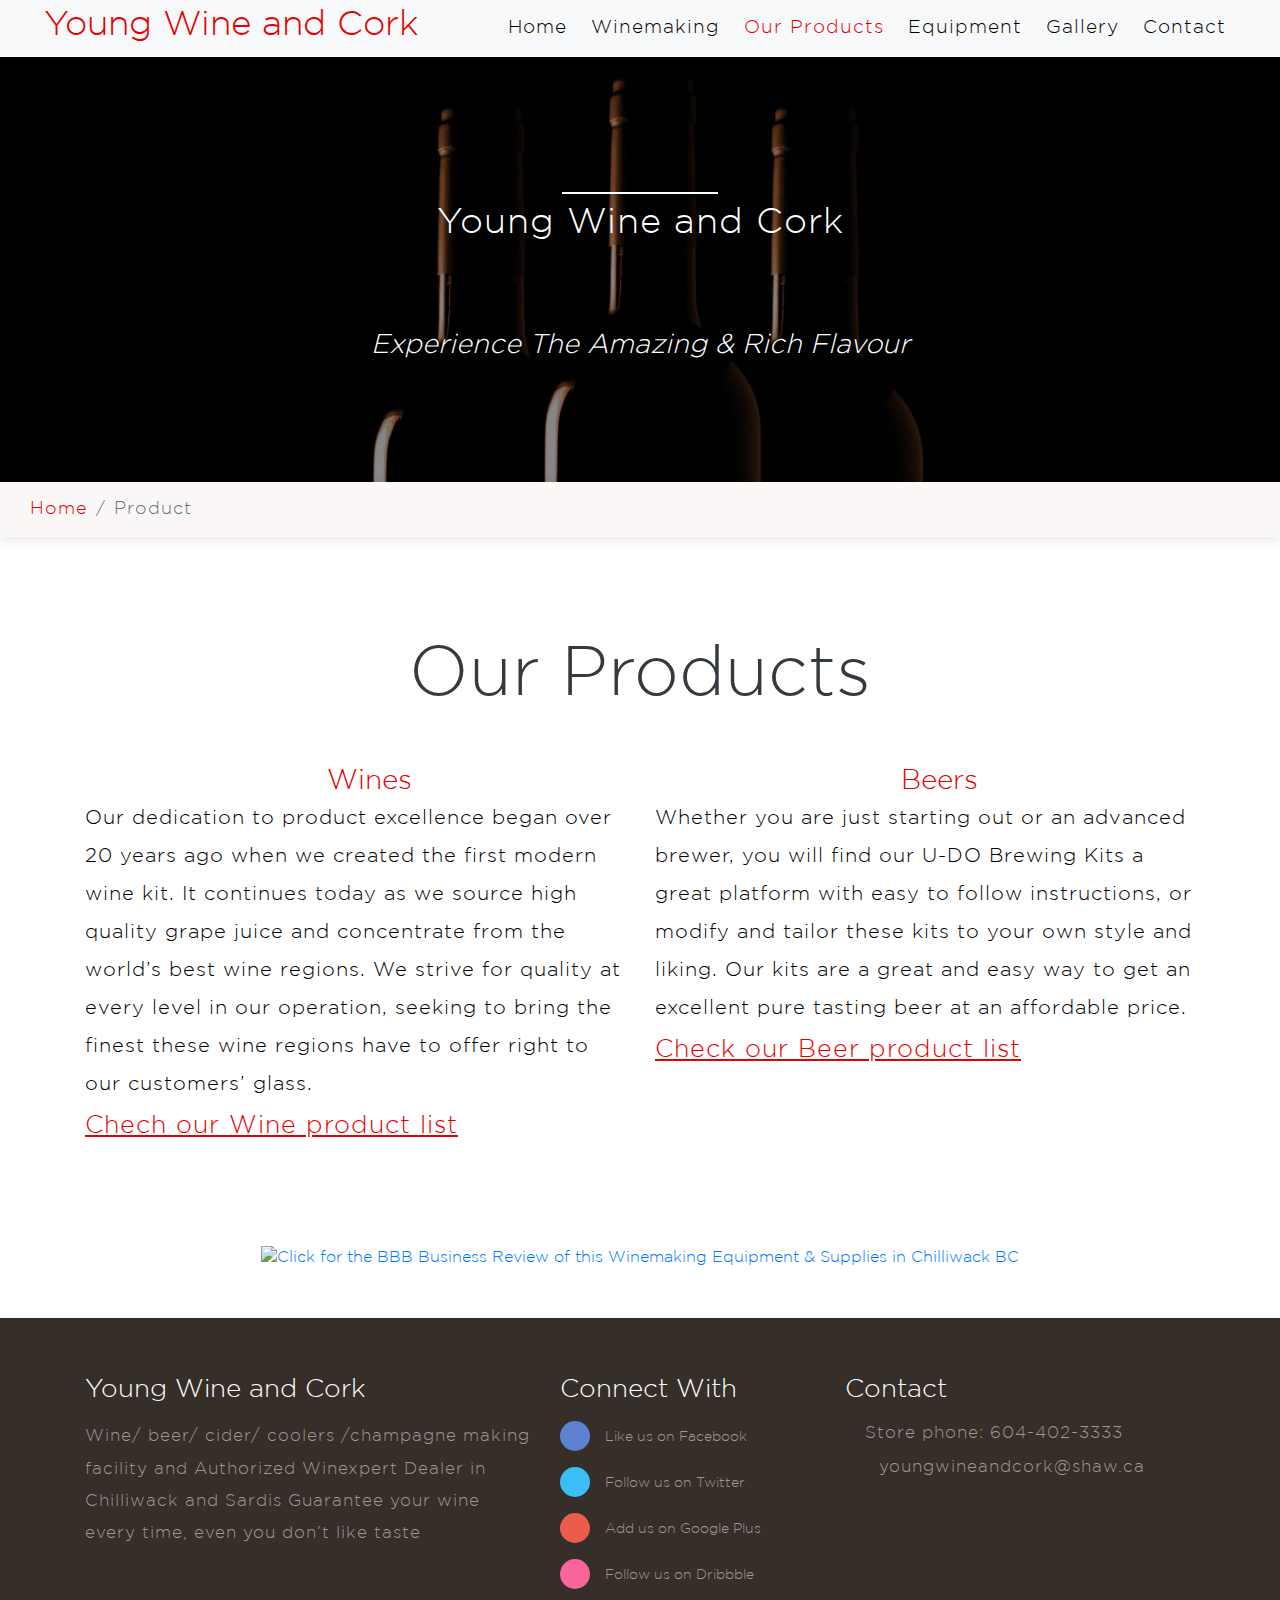
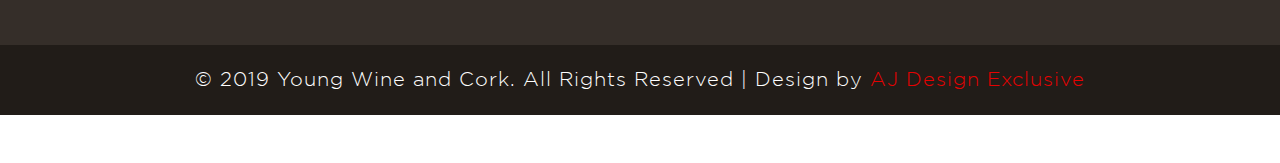
==== product.html @ 63ef94ee "first commit" ====
<!DOCTYPE html>
<html lang="zxx">

<head>
	<title>Young Wine and Cork | Accessories</title>
	<!-- Meta tag Keywords -->
	<meta name="viewport" content="width=device-width, initial-scale=1">
	<meta charset="UTF-8" />
	<meta name="keywords" content=" Young Wine and Cork." />
	<script>
		addEventListener("load", function () {
			setTimeout(hideURLbar, 0);
		}, false);

		function hideURLbar() {
			window.scrollTo(0, 1);
		}
	</script>
	<!--// Meta tag Keywords -->

	<!-- Custom-Files -->
	<link rel="stylesheet" href="css/bootstrap.css">
	<!-- Bootstrap-Core-CSS -->
	<link rel="stylesheet" href="css/style.css" type="text/css" media="all" />
	<!-- Style-CSS -->
	<link rel="stylesheet" href="css/fontawesome-all.css">
	<!-- Font-Awesome-Icons-CSS -->
	<!-- //Custom-Files -->
	<link rel="stylesheet" href="https://cdnjs.cloudflare.com/ajax/libs/font-awesome/5.9.0/css/all.css"
		integrity="sha256-PF6MatZtiJ8/c9O9HQ8uSUXr++R9KBYu4gbNG5511WE=" crossorigin="anonymous" />

</head>

<body>
	<!-- header -->
	<div class="header">
		<!-- navigation -->
		<nav class="navbar navbar-expand-lg navbar-light bg-light">
			<!-- logo -->
			<h1>
				<a class="navbar-brand" href="index.html">Young Wine and Cork
					<span></span>
				</a>
			</h1>
			<!-- //logo -->
			<button class="navbar-toggler" type="button" data-toggle="collapse" data-target="#navbarSupportedContent"
				aria-controls="navbarSupportedContent" aria-expanded="false" aria-label="Toggle navigation">
				<span class="navbar-toggler-icon"></span>
			</button>
			<div class="collapse navbar-collapse" id="navbarSupportedContent">
				<ul class="navbar-nav ml-auto">
                    <li class="nav-item ">
						<a class="nav-link" href="index.html">Home
							<span class="sr-only">(current)</span>
						</a>
					</li>
					<li class="nav-item mx-lg-4 ">
						<a class="nav-link" href="process.html">Winemaking</a>
					</li>
					<li class="nav-item active ">
						<a class="nav-link" href="product.html">Our Products</a>
					</li>
					<li class="nav-item mx-lg-4">
						<a class="nav-link" href="Equipment & Accessories.html">Equipment</a>
					</li>
					<li class="nav-item ">
						<a class="nav-link" href="gallery.html">Gallery</a>
					</li>
					<li class="nav-item mx-lg-4">
						<a class="nav-link" href="contact.html">Contact</a>
					</li>
				</ul>
			</div>
		</nav>
		<!-- //navigation -->
	</div>
	<!-- //header -->
	<!-- inner banner -->
	<div class="banner-2">
		<div class="about-bottom text-center py-5">
			<div class="container py-xl-5 py-lg-3">
				<p class="text-white">Young Wine and Cork</p>
				<h4 class="text-white mx-auto font-italic my-4">Experience The Amazing & Rich Flavour</h4>
			</div>
		</div>
	</div>
	<!-- breadcrumb -->
	<nav aria-label="breadcrumb">
		<ol class="breadcrumb">
			<li class="breadcrumb-item">
				<a href="index.html">Home</a>
			</li>
			<li class="breadcrumb-item active" aria-current="page">Product</li>
		</ol>
	</nav>
	<!-- breadcrumb -->
	<!-- //inner banner -->

	<!-- services -->
	<div class="servies py-5" id="services">
		<div class="container py-xl-5 py-lg-3">
			<h5 class="tittle text-dark text-center mb-sm-5 mb-4">Our Products</h5>
			<div class="row">
				<div class="col-md-6 banner_bottom_grid_left mb-5 ">
					<h3 class="text-center"><i class="fas fa-glass-martini "></i> Wines</h3>
                    <p>Our dedication to product excellence began over 20 years ago when we created the first modern wine kit. It continues today as we source high quality grape juice and concentrate from the world’s best wine regions. We strive for quality at every level in our operation, seeking to bring the finest these wine regions have to offer right to our customers’ glass.</p>
                    <p><a href="http://winexpert.com/product/?type=wine" target="_blank" class="wine-beer">Chech our Wine product list</a></p>
				</div>
				<div class="col-md-6 banner_bottom_grid_left mb-5 ">
					<h3 class="text-center"><i class="fas fa-glass-martini"></i> Beers</h3>
                    <p>Whether you are just starting out or an advanced brewer, you will find our U-DO Brewing Kits a great platform with easy to follow instructions, or modify and tailor these kits to your own style and liking. Our kits are a great and easy way to get an excellent pure tasting beer at an affordable price.</p>
                    <p><a href=" http://u-dobrewery.com/products" target="_blank" class="wine-beer">Check our Beer product list</a> </p>
				</div>

				
			</div>
		</div>
		<!-- //services -->


<!-- logo -->
<div class="col-md-12 text-center mb-5">
		<a target="_blank" title="Click for the Business Review of Young Wine & Cork, a Winemaking Equipment & Supplies in Chilliwack BC" href="https://www.bbb.org/ca/bc/chilliwack/profile/winemaking-supplies/young-wine-and-cork-0037-1298148#sealclick"><img alt="Click for the BBB Business Review of this Winemaking Equipment & Supplies in Chilliwack BC" style="border: 0;" src="https://seal-mbc.bbb.org/seals/blue-seal-250-52-youngwinecork-1298148.png" /></a>
</div>
	
	<!-- footer -->
	<footer>
		<div class="footer-grids py-5">
			<div class="container py-lg-2">
				<div class="row">
					<div class="col-lg-5 col-sm-6 footer one">
						<h2 class="index.html mb-3">Young Wine and Cork</h2>
					<p>Wine/ beer/ cider/ coolers /champagne making facility and Authorized Winexpert Dealer in Chilliwack and Sardis
						Guarantee your wine every time, even you don’t like taste </p>
						<div class="clearfix"></div>
					</div>
				
					<div class="col-lg-3 col-sm-6 footer two mt-lg-0 mt-sm-5">
						<h3 class="mb-3">Connect With</h3>
						<ul class="list-unstyled">
							<li class="mb-3">
								<a class="fb" href="#">
									<i class="fab fa-facebook-f"></i>Like us on Facebook</a>
							</li>
							<li class="mb-3">
								<a class="fb1" href="#">
									<i class="fab fa-twitter"></i>Follow us on Twitter</a>
							</li>
							<li class="mb-3">
								<a class="fb2" href="#">
									<i class="fab fa-google-plus-g"></i>Add us on Google Plus</a>
							</li>
							<li>
								<a class="fb3" href="#">
									<i class="fab fa-dribbble"></i>Follow us on Dribbble</a>
							</li>
						</ul>
					</div>
					<div class="col-lg-4 col-sm-6 footer three mt-lg-0 mt-4">
						<h3 class="mb-3">Contact</h3>
						<ul class="list-unstyled">
							
							<li class="my-2">
								<i class="fas fa-phone-alt"></i>
								<a href="tel:6044023333">Store phone: 604-402-3333</a>
								<div class="clearfix"></div>
							</li>
							<li class="my-2">
								<i class="fas fa-envelope"></i>
								<a href="mailto:youngwineandcork@shaw.ca">youngwineandcork@shaw.ca</a>
								<div class="clearfix"></div>
							</li>
						</ul>
					</div>
				</div>
			</div>
		</div>
		<div class="copy-right-grids py-3">
			<p class="footer-gd text-center text-white">© 2019 Young Wine and Cork. All Rights Reserved | Design by
				<a href="http://ajdesignexclusive.com/" target="_blank">AJ Design Exclusive</a>
			</p>
		</div>
	</footer>
	<!-- //footer -->


		<!-- Js files -->
		<!-- JavaScript -->
		<script src="js/jquery-2.2.3.min.js"></script>
		<!-- Default-JavaScript-File -->
		<script src="js/bootstrap.js"></script>
		<!-- Necessary-JavaScript-File-For-Bootstrap -->

		<!-- smooth scrolling -->
		<script src="js/SmoothScroll.min.js"></script>
		<!-- //smooth scrolling -->

		<!-- move-top -->
		<script src="js/move-top.js"></script>
		<!-- easing -->
		<script src="js/easing.js"></script>
		<!--  necessary snippets for few javascript files -->
		<script src="js/coffee.js"></script>

		<!-- //Js files -->

</body>

</html>
---- css/style.css ----
@font-face {
    font-family: 'Gotham';
    src: url('../webfonts/Gotham-Light.woff2') format('woff2'),
        url('../webfonts/Gotham-Light.woff') format('woff');
    font-weight: 300;
    font-style: normal;
}

@font-face {
    font-family: 'Gotham';
    src: url('../webfonts/Gotham-Bold.woff2') format('woff2'),
        url('../webfonts/Gotham-Bold.woff2') format('woff');
    font-weight: bold;
    font-style: normal;
}

@font-face {
    font-family: 'Gotham';
    src: url('../webfonts/Gotham-Thin.woff2') format('woff2'),
        url('../webfonts/Gotham-Thin.woff') format('woff');
    font-weight: 100;
    font-style: normal;
}



/*-- Reset Code --*/

body {
    padding: 0;
    margin: 0;
    background: #FFF;
    font-family: 'Gotham';
    font-weight: 300;
    font-style: normal;
}

body a {
    transition: 0.5s all;
    -webkit-transition: 0.5s all;
    -moz-transition: 0.5s all;
    -o-transition: 0.5s all;
    -ms-transition: 0.5s all;
    text-decoration: none;
}

body a:hover {
    text-decoration: none;
    transition: 0.5s all;
    -webkit-transition: 0.5s all;
    -moz-transition: 0.5s all;
    -o-transition: 0.5s all;
    -ms-transition: 0.5s all;
}

body a:focus,
a:hover {
    text-decoration: none;
}

input[type="button"],
input[type="submit"] {
    transition: 0.5s all;
    -webkit-transition: 0.5s all;
    -moz-transition: 0.5s all;
    -o-transition: 0.5s all;
    -ms-transition: 0.5s all;
}

input[type="button"]:hover,
input[type="submit"]:hover {
    transition: 0.5s all;
    -webkit-transition: 0.5s all;
    -moz-transition: 0.5s all;
    -o-transition: 0.5s all;
    -ms-transition: 0.5s all;
}

h1,
h2,
h3,
h4,
h5,
h6 {
    margin: 0;
    padding: 0;
    
}

p {
    margin: 0;
    padding: 0;
   
    font-size: 20px;
    letter-spacing: 1px;
    line-height: 1.9;
    color: #000;
}

ul,
ol {
    margin: 0;
    padding: 0;
}

label {
    margin: 0;
}

a:focus,
a:hover {
    text-decoration: none;
    outline: none
}

/*-- //Reset Code --*/
.wine-beer{
    font-size: 25px;
    color: #e60101;
    text-decoration: underline;
}
/*-- bottom-to-top --*/

#toTop {
    display: none;
    text-decoration: none;
    position: fixed;
    bottom: 24px;
    right: 3%;
    overflow: hidden;
    z-index: 999;
    width: 25px;
    height: 27px;
    border: none;
    text-indent: 100%;
    background: url(../images/move-top.png) no-repeat 0px 0px;
}

#toTopHover {
    width: 32px;
    height: 32px;
    display: block;
    overflow: hidden;
    float: right;
    opacity: 0;
    -moz-opacity: 0;
    filter: alpha(opacity=0);
}

/*-- //bottom-to-top --*/

/* header */

.header {
    position: relative;
}

/* navigation */

nav.navbar.navbar-expand-lg.navbar-light.bg-light {
    padding: 0 30px;
    /* background: url(../images/header.png) no-repeat center !important; */
    
}

.navbar-light .navbar-nav .nav-link {
    color: #000;
    letter-spacing: 1px;
    font-size: 19px;
    padding: 0;
}

.navbar-light .navbar-nav .nav-link:hover,
.navbar-light .navbar-nav .nav-link:focus {
    color: #e60101;
    opacity: .7;
}

.banner_bottom_left h4 {
    font-size: 20px;
    color: #212121;
    margin: 1em .5em 0;
    letter-spacing: 1px;
}

.navbar-light .navbar-nav .show>.nav-link,
.navbar-light .navbar-nav .active>.nav-link,
.navbar-light .navbar-nav .nav-link.show,
.navbar-light .navbar-nav .nav-link.active {
    color: #e60101;
}

/* navigation */

/* logo */

a.navbar-brand {
    
    font-size: 35px !important;
    padding: 0 14px 23px;
    color: #e60101 !important;
}

a.navbar-brand span {
   
    display: block;
    letter-spacing: 9px;
    text-align: right;
    font-size: 15px;
    margin-top: -12px;
}

/* //logo */

/* //header */

/* about */

h5.tittle {
    font-family: 'Gotham';
    font-weight: 300;
    font-style: normal;
    font-size: 70px;
}

h3.subheading-wthree {
    color: #e60101;
    font-size: 25px;
    letter-spacing: 3px;
}

button.subheading-wthree {
    color: #e60101 !important;
    font-size: 25px;
    letter-spacing: 3px;
}

.about-right ul li {
    font-size: 20px;
    letter-spacing: 1px;
    color: #000;
}

.about-right ul li i {
    color: #000;
}

/* //about */

/* video popup */

.about-bottom {
    /* background: url(../images/bg.jpg) no-repeat center; */
    background: url(../images/new-bg.jpg) no-repeat center;
    background-size: cover;
    -webkit-background-size: cover;
    -moz-background-size: cover;
    -o-background-size: cover;
    -ms-background-size: cover;
}

.about-bottom h4 {
    font-size: 52px;
    max-width: 600px;
}

.about-bottom p {
    font-family: 'Gotham';
    font-weight: 300;
    font-style: normal;
    font-size: 36px;
    position: relative;
}

.about-bottom p:before {
    content: " ";
    position: absolute;
    background: #fff;
    height: 2px;
    width: 14%;
    left: 43%;
    top: 4%;
}

a.play-icon {
    color: #fff;
    font-size: 28px;
    background: rgba(230, 1, 1, 0.59);
    width: 80px;
    height: 80px;
    display: inline-block;
    line-height: 2.6;
    border-radius: 50%;
    box-shadow: 0px 0px 0px 30px rgba(255, 255, 255, 0.35);
}

a.play-icon:hover {
    box-shadow: none;
}

/* //video popup */

/* middle section */

.section-middle {
    position: relative;
}

.left-gids-agile {
    background: #ffe5e5;
    padding: 8em 24em 6em 10em;
    min-height: 750px
}

h4.bottom-title {
    line-height: 1.6;
    font-size: 28px;
    border-bottom: 2px solid #deb8b8;
}

.left-gids-agile i {
    font-size: 60px;
}

img.img-fluid.img-posi {
    position: absolute;
    right: 33%;
    top: 14%;
}

.right {
    /* background: url(../images/bg2.jpg) no-repeat bottom; */
    background-size: contain;
    -webkit-background-size: contain;
    -moz-background-size: contain;
    -o-background-size: contain;
    -ms-background-size: contain;
}

.agile-width {
    max-width: 550px;
    float: right;
    padding: 5em 6em;
}

/* //middle section */

/* services */

.banner_bottom_grid_left  {
    font-size: 34px;
    color: #e60101;
}

/* //services */

/* middle section 2 */

.mobile-section {
    background: url(../images/bg3.jpg) no-repeat center;
    background-size: cover;
    -webkit-background-size: cover;
    -moz-background-size: cover;
    -o-background-size: cover;
    -ms-background-size: cover;
}

.section-features {
    max-width: 600px;
    background: rgba(255, 255, 255, 0.11);
    box-shadow: 0px 2px 9px 2px rgba(0, 0, 0, 0.22);
}

h5.tittle-2 {
    font-size: 34px;
}

ul.listswe li {
    color: #fdfdfd;
    letter-spacing: 1px;
    font-size: 18px;
}

ul.listswe li i {
    color: #ffe5e5;
}

/* //middle section 2 */

/* footer */

.footer-grids {
    background: #352e29;
}

.footer h3,
.footer h2 {
    font-size: 26px;
    color: #fff;
}

.footer.one p {
    color: #a29595;
    font-size: 17px;
}

/* social icons */

.footer.two ul li i {
    font-size: 13px;
    margin-right: 15px;
    width: 30px;
    text-align: center;
    color: #fff;
    background: #6E65F1;
    padding: 9px;
    border-radius: 50%;
    -webkit-border-radius: 50%;
    -moz-border-radius: 50%;
    -o-border-radius: 50%;
    -ms-border-radius: 50%;
    width: 30px;
    height: 30px;
}

.footer.two ul li a {
    color: #a29595;
    font-size: 14px;
}

.footer.two ul li i.fa-facebook-f {
    background: #5d82d2;
}

.footer.two ul li i.fa-twitter {
    background: #3bbef5;
}

.footer.two ul li i.fa-google-plus-g {
    background: #ea5d4b;
}

.footer.two ul li i.fa-dribbble {
    background: #f7659b;
}

.footer.two ul li:nth-child(1) a:hover {
    color: #5D82D2;
}

.footer.two ul li:nth-child(2) a:hover {
    color: #3bbef5;
}

.footer.two ul li:nth-child(3) a:hover {
    color: #ea5d4b;
}

.footer.two ul li:nth-child(4) a:hover {
    color: #f7659b;
}

/* //social icons */

/* footer nav */

.nav-l ul li a {
    color: #a29595;
    font-size: 14px;
    letter-spacing: 1px;
}

.footer.three ul li i {
    float: left;
    font-size: 18px;
    color: #fff;
    line-height: 1.8;
}

.footer.three ul li p,
.footer.three ul li a {
    color: #a29595;
    font-size: 17px;
    letter-spacing: 1px;
    float: left;
    margin-left: 20px;
}

.footer.three ul li span {
    display: block;
}

/* //footer nav */

/* copyright */

.copy-right-grids {
    background: #211c18;
}

p.footer-gd.text-center a {
    color: #e60101;
}

p.footer-gd.text-center a:hover {
    color: #000;
}

.copy-right ul li a:hover,
.footer.three ul li a:hover,
.nav-l ul li a:hover {
    color: #fff;
}

/* //copyright */

/*-- //footer --*/

/* inner pages */

/* about page */

.banner-2 {
    /* background: url(../images/banner2.jpg) no-repeat center; */
    background: url(../images/banner-1.jpg) no-repeat center;
    background-size: cover;
    -webkit-background-size: cover;
    -moz-background-size: cover;
    -o-background-size: cover;
    -ms-background-size: cover;
    min-height: 400px;
}

.breadcrumb {
    box-shadow: 0px 2px 8px 2px rgba(0, 0, 0, 0.08);
    margin: 0;
    background-color: #fbf7f7;
    padding: 14px 30px;
}

li.breadcrumb-item a {
    color: #e60101;
}

ol.breadcrumb li {
    font-size: 18px;
    letter-spacing: 1px;
}

.about-bottom p {
    margin-bottom: 0;
}

.about-bottom ul li {
    display: inline-block;
    width: 32%;
    text-align: right;
}

.about-bottom ul li h5 {
    font-size: 40px;
    color: #e60101;
}

/* .headingayouts {
    padding-top: 14em;
}
.headingayouts h3 {
    font-family: 'Arizonia', cursive;
    font-size: 50px;
    background: rgba(4, 4, 4, 0.34);
    max-width: 300px;
    margin: 0 auto;
    border-radius: 4px;
} */

/* team */

.banner_bottom_grid {
    position: relative;
    overflow: hidden;
}

.banner_bottom_grid_pos {
    position: absolute;
    bottom: 8%;
    right: 0;
    text-align: right;
}

.banner_bottom_grid_pos p {
    background: rgba(0, 0, 0, 0.66);
    font-size: 16px;
}

.banner_bottom_grid_pos p:last-child {
    margin: 0;
}

.social-bnr-agileits {
    background: rgba(230, 1, 1, 0.51);
    display: inline-block;
}

.social-bnr-agileits ul li {
    display: inline-block;
}

.social-bnr-agileits ul li a {
    color: #fff;
    font-size: 14px;
}

.social-bnr-agileits ul li a:hover {
    color: #000;
}

/* //team */

/*-- contact --*/


.contact-us1-bottom input[type="text"], .contact-us1-bottom input[type="email"], .contact-us1-bottom textarea {
    outline: none;
    padding: 11px 10px;
    background: none;
    color: #000;
    font-size: 16px;
}

.contact-us1-bottom textarea {
    min-height: 150px;
    resize: none;
}

.contact-us1-bottom input[type="submit"] {
    background: #e60101;
    color: #fff;
    outline: none;
    padding: 11px 50px;
    letter-spacing: 1px;
    font-size: 18px;
    border: none;
    transition: .5s all;
    -webkit-transition: .5s all;
    -moz-transition: .5s all;
    -o-transition: .5s all;
    -ms-transition: .5s all;
}

.contact-us1-bottom input[type="submit"]:hover {
    background: #000;
    letter-spacing: 4px;
    transition: .5s all;
    -webkit-transition: .5s all;
    -moz-transition: .5s all;
    -o-transition: .5s all;
    -ms-transition: .5s all;
}

.home-radio-clock ul li, .home-radio-clock-right ul li {
    color: #777;
    font-size: 16px;
    letter-spacing: 1px;
}

.home-radio-clock ul li i {
    font-size: 20px;
    color: #e60101;
}

.home-radio-clock-right ul li span {
    display: block;
}

.map iframe {
    width: 100%;
    min-height: 400px;
}

/*-- //contact --*/

/*-- portfolio --*/

.gallery-agile-grids {
    margin: 0;
    padding: 0;
}

.about-bottom {
    text-align: left;
}

.about-bottom h4 {
    font-size: 1.7em;
    color: #000;
    text-transform: capitalize;
    font-weight: 400;
}

.about-bottom p {
    margin: 1em 0 2em;
}

.services-agile-grids.w3layouts-grids {
    margin-top: 1.5em;
}

.hi-icon {
    display: inline-block;
    text-align: center;
    color: #000;
    border: 2px solid #ff8040;
    line-height: 3em;
    width: 60px;
    font-size: 18px;
}

h4.about-bottom-title {
    font-size: 1.7em;
    line-height: 1.6;
    font-weight: 400;
    margin-bottom: .5em;
}

/*-- //portfolio --*/

/* menu */

/*-- menu-section --*/

.banner_bottom_left {
    text-align: center;
}

.banner_bottom_left h4 {
    font-size: 20px;
    color: #212121;
    margin: 1em .5em 0;
    letter-spacing: 1px;
}

.banner_bottom_left p {
    font-size: 16px;
}

.banner_bottom_left h4 span {
    color: #e60101;
    font-size: 40px;
}

.banner_bottom_left img {
    margin: 0 auto;
}

/*--flexisel--*/

.flex-slider {
    background: #222227;
    padding: 70px 0 165px 0;
}

#flexiselDemo1 {
    display: none;
}

.nbs-flexisel-container {
    position: relative;
    max-width: 100%;
}

.nbs-flexisel-ul {
    position: relative;
    width: 9999px;
    margin: 0px;
    padding: 0px;
    list-style-type: none;
}

.nbs-flexisel-inner {
    overflow: hidden;
    margin: 0px auto;
}

.nbs-flexisel-item {
    float: left;
    margin: 0;
    padding: 0px;
    position: relative;
    line-height: 35px;
}

.nbs-flexisel-item>img {
    cursor: pointer;
    position: relative;
}

/*---- Nav ---*/

.nbs-flexisel-nav-left,
.nbs-flexisel-nav-right {
    width: 40px;
    height: 40px;
    position: absolute;
    cursor: pointer;
    z-index: 100;
    background: none;
    top: -5% !important;
    border-radius: 5px;
    display: none;
}

.nbs-flexisel-nav-left {
    left: 0%;
}

.nbs-flexisel-nav-right {
    right: 0%;
    background: none;
    display: none;
}

/*--//flexisel--*/
.w3_cuisine_names_left h3 {
    font-size: 20px;
    color: #212121;
    letter-spacing: 1px;
    margin-bottom: 1em;
}
.w3_cuisine_names_left h3 span {
    font-size: 28px;
    color: #e60101;
}
/*-- //menu-section --*/

/* video popup */

.pop-bg {
    background: url(../images/slide.jpg)no-repeat center;
    background-size: cover;
    min-height: 35vw;
}

.button {
    padding: 8em 0em 0em;
}

.button a {
    padding: 10px 22px;
    display: inline-block;
    background: rgba(48, 42, 42, 0.85);
    border-radius: 11px;
    color: #ffffff;
    outline: none;
    -webkit-transition: 0.5s all;
    -o-transition: 0.5s all;
    -moz-transition: 0.5s all;
    -ms-transition: 0.5s all;
    transition: 0.5s all;
}

.button span {
    font-size: 20px;
    vertical-align: middle;
}

.pop-bg2 .button {
    padding-top: 17em;
}

.demo-left iframe {
    width: 100%;
    border: none;
}

.small-demo iframe {
    min-height: 196px;
}

.video-grid1 {
    padding: 0;
}

.pop-row2 {
    margin: 1.5em 0;
}

.pop-row2-middle {
    margin: 0 1.2em;
}

.poprow-3 {
    margin-right: 1.2em;
}

.popl-row {
    margin-top: 1.5em;
}

h3.video-txt {
    color: #000;
    font-size: 1.3em;
    font-weight: 600;
    margin-bottom: 4px;
    line-height: 1.5;
    font-family: 'Gotham';
   
    font-style: normal;
}

p.video-p-agileinfo {
    letter-spacing: 0.3px;
}

.img-caption {
    background: #ededed;
    padding: 1em;
}

.img-caption p.video-p-agileinfo {
    letter-spacing: 0.3px;
    font-size: 0.9em;
}

/* //video popup */

/* upcoming */
.upcomingbgimg {
    background-image: url('../images/banner-1.jpg') ;
  height: 100%;
  background-position: center;
  background-size: cover;
  position: relative;
  color: white;
  font-family: 'Gotham';
    font-weight: 300;
    font-style: normal;
  font-size: 25px;
}
.middle {
    position: absolute;
    top: 50%;
    left: 50%;
    transform: translate(-50%, -50%);
    text-align: center;
  }
  
  hr {
    margin: auto;
    width: 40%;
  }

/*--responsive--*/

@media(max-width: 1680px){

}
@media(max-width: 1600px){

}
@media(max-width: 1440px){
    .kb_wrapper {
        min-height: 750px;
    }
    .left-gids-agile {
        padding: 8em 20em 4em 4em;
        min-height: 700px;
    }
    .banner-2 {
        min-height: 300px;
    }
}
@media(max-width: 1366px){
    .kb_wrapper {
        min-height: 700px;
    }
}
@media(max-width: 1280px){
    .kb_wrapper {
        min-height: 640px;
    }
    .agile-width {
        padding: 5em 3em 5em 11em;
    }
    img.img-fluid.img-posi {
        right: 31%;
        width: 40%;
    }
}
@media(max-width: 1080px){
    .kb_wrapper {
        min-height: 570px;
    }
    a.navbar-brand {
        font-size: 20px !important;
        margin-bottom: 1em;
    }
    .navbar-light .navbar-nav .nav-link {
        font-size: 17px;
    }
    .kb_caption h4 {
        font-size: 18px;
        letter-spacing: 4px;
    }
    .kb_caption h3 {
        font-size: 42px;
    }
    h5.tittle {
        font-size: 66px;
    }
    .about-bottom h4 {
        font-size: 48px
    }
    .left-gids-agile {
        padding: 6em 13em 4em 4em;
        min-height: 610px;
    }
    img.img-fluid.img-posi {
        right: 34%;
        width: 35%;
        top: 17%;
    }
    .home-radio-clock {
        padding-right: 0;
    }
    .banner-2 {
        min-height: 250px;
    }
}
@media(max-width: 1050px){
    .kb_wrapper {
        min-height: 553px;
    }
}
@media(max-width: 1024px){
    .kb_wrapper {
        min-height: 538px;
    }
    .kb_caption h3 {
        font-size: 40px;
    }
}
@media(max-width: 991px){
    .kb_wrapper {
        min-height: 520px;
    }
    button.navbar-toggler {
        background: #fff;
        border-radius: 0;
    }
    ul.navbar-nav.ml-auto {
        background: rgba(0, 0, 0, 0.82);
        padding: 30px 10px;
        text-align: center;
    }
    .navbar-light .navbar-nav .nav-link {
        font-size: 18px;
        margin-bottom: 17px;
    }
    .navbar-light .navbar-nav .nav-link {
        color: #fff;
    }
    /* .navbar-light .navbar-nav .nav-link:nth-child(last-child) {
        margin-bottom: 0px;
    } */
    .navbar-light .navbar-nav .nav-link {
        font-size: 18px;
        margin-bottom: 17px;
    }
    .about-img {
        text-align: center;
    }
    .about-bottom h4 {
        font-size: 44px;
    }
    .left-gids-agile {
        padding: 5em 11em 3em 2em;
        min-height: 580px;
    }
    img.img-fluid.img-posi {
        right: 31%;
    }
    .agile_banner_bottom_grids {
        text-align: center;
    }
    .banner_bottom_grid_pos {
        right: 30px;
    }
    .about-bottom ul li h5 {
        font-size: 37px;
    }
    .about-bottom p {
        font-size: 16px;
    }
    .banner_bottom_left h4 span {
        font-size: 32px;
    }
    .w3_cuisine_names_left h3 {
        font-size: 17px;
    }
    .w3_cuisine_names_left h3 {
        font-size: 17px;
    }
}
@media(max-width: 900px){
    .kb_wrapper {
        min-height: 473px;
    }
    h5.tittle {
        font-size: 60px;
    }
    h3.subheading-wthree {
        font-size: 21px;
    }
    .agile-width {
        padding: 4em 1em 5em 8em;
    }
    img.img-fluid.img-posi {
        right: 34%;
        top: 22%;
    }
    .banner_bottom_left h4 {
        font-size: 18px;
    }
    .map iframe {
        min-height: 300px;
    }
}
@media(max-width: 800px){
    h4.bottom-title {
        font-size: 26px;
    }
    .left-gids-agile i {
        font-size: 50px;
    }
    .left-gids-agile {
        padding: 5em 8em 3em 2em;
        min-height: 558px;
    }
    img.img-fluid.img-posi {
        right: 32%;
    }
    .kb_wrapper {
        min-height: 419px;
    }
    .kb_caption h3 {
        font-size: 36px;
    }
}
@media(max-width: 768px){
    .kb_wrapper {
        min-height: 402px;
    }
}
@media(max-width: 767px){

}
@media(max-width: 736px){
    .about-bottom h4 {
        font-size: 38px;
    }
    .section-middle .d-flex, .d-flex.skill_info_wthree_agile {
        display: inline-block !important;
    }
    .left-gids-agile {
        padding: 4em 4em 10em;
        min-height: auto;
    }
    .agile-width {
        padding: 6em 4em 10em;
        float: none;
    }
    img.img-fluid.img-posi {
        right: 34%;
        top: 33%;
    }
    h5.tittle-2 {
        font-size: 30px;
    }
    ul.listswe li {
        font-size: 17px;
    }
    .footer h3, .footer h2 {
        font-size: 25px;
    }
    p.footer-gd {
        font-size: 17px;
    }
    .banner_bottom_grid_pos {
        right: 0;
    }
    .kb_wrapper {
        min-height: 384px;
    }
    .kb_caption h4 {
        font-size: 16px;
    }
    .kb_caption h3 {
        font-size: 33px;
    }
}
@media(max-width: 667px){
    img.img-fluid.img-posi {
        right: 30%;
        width:40%;
    }
    .footer.three ul li p, .footer.three ul li a {
        font-size: 16px;
    }
    .about-bottom ul li {
        width: 100%;
    }
    .about-bottom ul li:nth-child(2) {
        margin:2em 0;
    }
    .kb_wrapper {
        min-height: 349px;
    }
    .carousel-caption {
        top: 28%;
    }
    .banner-2 {
        min-height: 200px;
    }
}
@media(max-width: 640px){
    .kb_wrapper {
        min-height: 334px;
    }
}
@media(max-width: 600px){
    img.img-fluid.img-posi {
        right: 22%;
        width: 50%;
    }    
    .kb_wrapper {
        min-height: 312px;
    }
}
@media(max-width: 568px){
    p {
        font-size: 17px;
    }
    .section-features {
        max-width: 500px;
        margin: 0 auto;
    }
    p.footer-gd {
        font-size: 16px;
    }
    .banner_bottom_grid_pos {
        right: 125px;
    }
    .kb_wrapper {
        min-height: 294px;
    }
    .kb_caption h4 {
        font-size: 15px;
        letter-spacing: 3px;
    }
    .kb_caption h3 {
        font-size: 30px;
    }
}
@media(max-width: 480px){
    .about-bottom p {
        font-size: 32px;
    }    
    .about-bottom h4 {
        font-size: 32px;
    }
    .left-gids-agile {
        padding: 3em 2em 8em;
    }
    .agile-width {
        padding: 5em 2em 10em;
    }
    .banner_bottom_grid_pos {
        right: 81px;
    }
    .about-bottom ul li h5 {
        font-size: 32px;
    }
    .kb_wrapper {
        min-height: 247px;
    }
    .kb_caption h3 {
        font-size: 27px;
    }
    a.navbar-brand {
        padding: 0 20px 12px;
    }
}
@media(max-width: 440px){
    img.img-fluid.img-posi {
        right: 22%;
        width: 54%;
        top: 36%;
    }
    .banner_bottom_grid_pos {
        right: 61px;
    }
    .home-radio-clock ul li, .home-radio-clock-right ul li {
        font-size: 14px;
    }
    .kb_wrapper {
        min-height: 227px;
    }
    .kb_caption h4 {
        font-size: 13px;
        letter-spacing: 2px;
        margin-bottom: 10px !important;
    }
    .kb_caption h3 {
        font-size: 24px;
    }
}
@media(max-width: 414px){
    h5.tittle {
        font-size: 54px;
    }
    h3.subheading-wthree {
        font-size: 20px;
        letter-spacing: 2px;
    }
    button.subheading-wthree {
        font-size: 20px;
        letter-spacing: 2px;
    }
    .about-bottom p {
        font-size: 28px;
    }
    .banner_bottom_grid_pos {
        right: 48px;
    }
    .home-radio-clock ul li i {
        font-size: 16px;
        margin-right: 4px !important;
    }
    .contact-us1-bottom input[type="submit"] {
        padding: 10px 34px;
        font-size: 17px;
    }
    .kb_wrapper {
        min-height: 214px;
    }
    a.navbar-brand {
        font-size: 18px !important;
        padding: 0 10px 12px;
    }
    a.navbar-brand span {
        letter-spacing: 5px;
        font-size: 13px;
    }
    .banner-2 {
        min-height: 160px;
    }
}
@media(max-width: 384px){
    img.img-fluid.img-posi {
        right: 18%;
        width: 65%;
    }
    .banner_bottom_grid_pos {
        right: 33px;
    }
    .home-radio-clock  {
        flex: 0 0 40%;
        max-width: 40%;
    }
    .home-radio-clock-right {
        flex: 0 0 60%;
        max-width: 60%;
    }
    .kb_wrapper {
        min-height: 197px;
    }
}
@media(max-width: 375px){
    .banner_bottom_grid_pos {
        right: 29px;
    }
    .kb_wrapper {
        min-height: 193px;
    }
    .map iframe {
        min-height: 250px;
    }
}
@media(max-width: 320px){
    h5.tittle {
        font-size: 48px;
    }
    h3.subheading-wthree {
        font-size: 19px;
        letter-spacing: 1px;
    }
    p {
        font-size: 16px;
    }
    .about-bottom h4 {
        font-size: 27px;
    }
    img.img-fluid.img-posi {
        right: 13%;
        width: 73%;
        top: 40%;
    }
    .agile-width {
        padding: 4em 1em 6em;
    }
    .banner_bottom_grid_pos {
        right: 1px;
    }
    .home-radio-clock ul li i {
        font-size: 13px;
    }
    .kb_wrapper {
        min-height: 162px;
    }
    .carousel-caption {
        top: 17%;
    }
    .banner-2 {
        min-height: 120px;
    }
}

/*--//responsive--*/
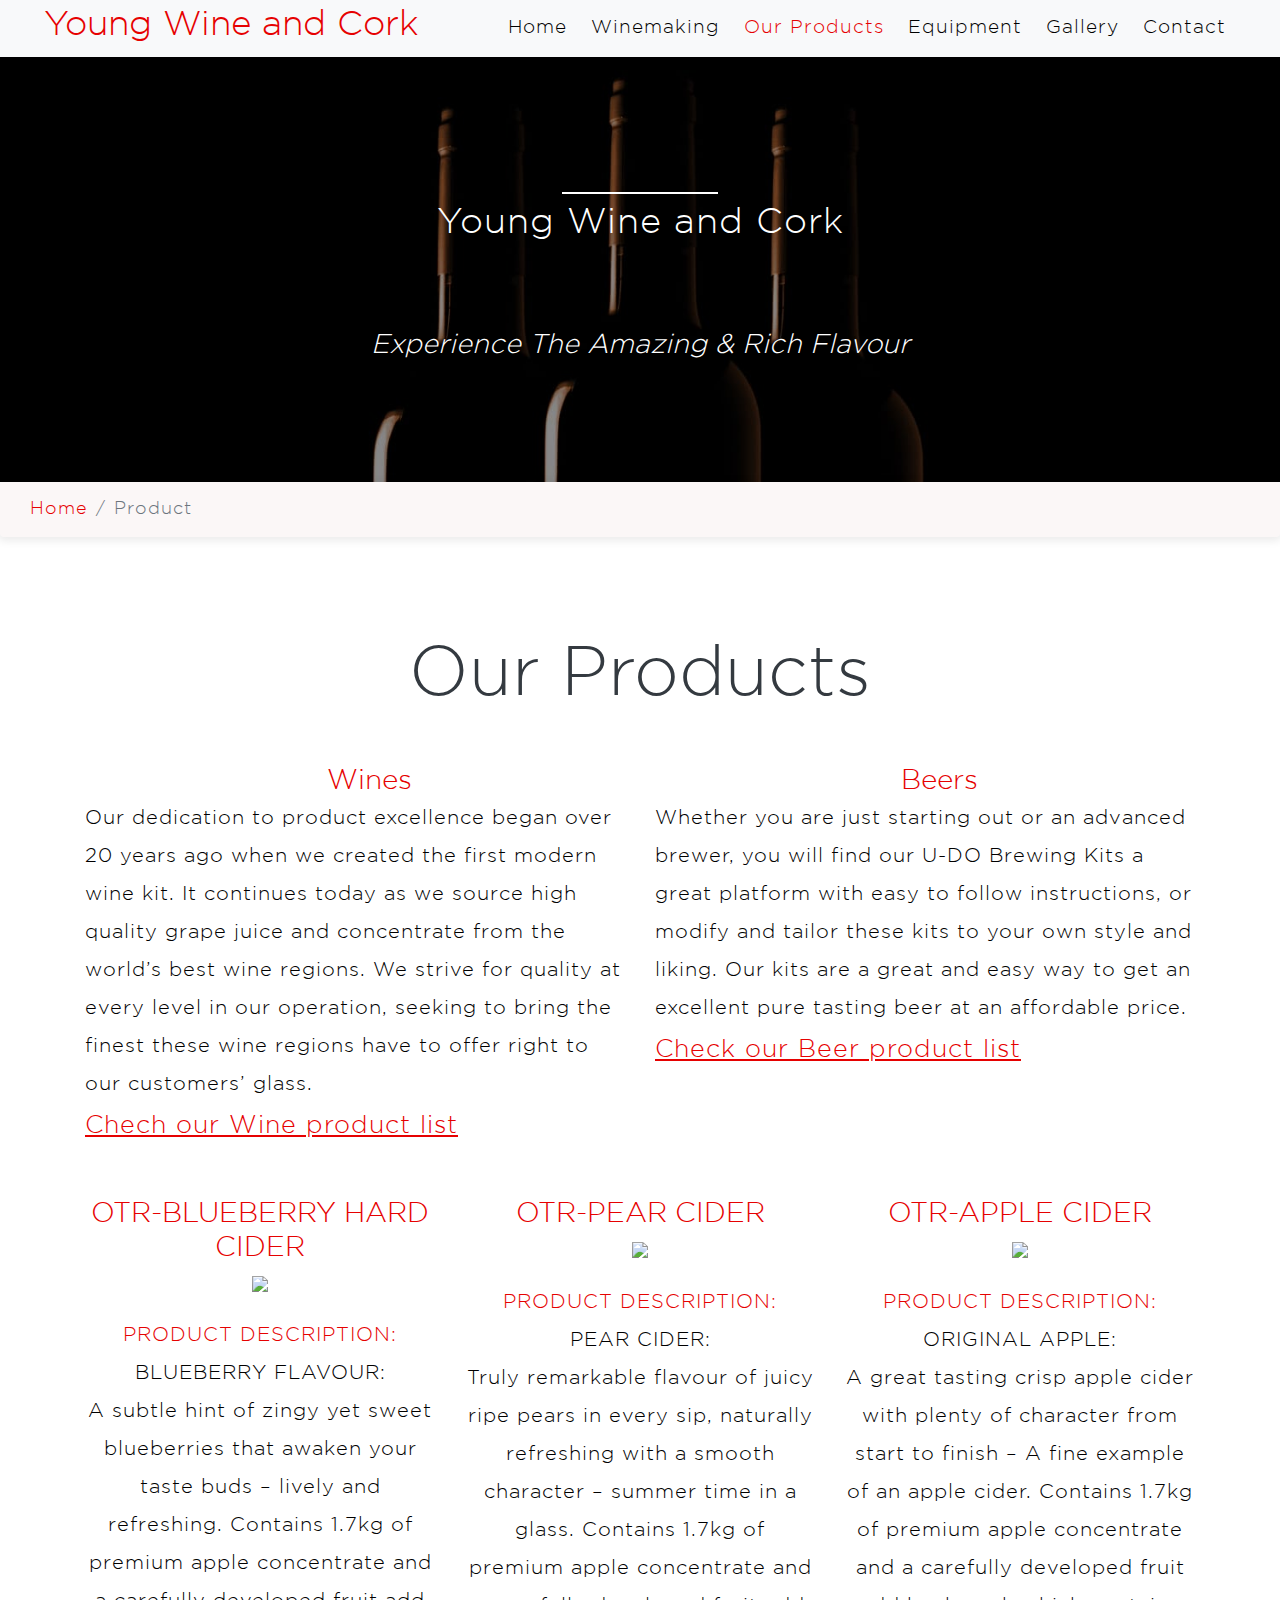
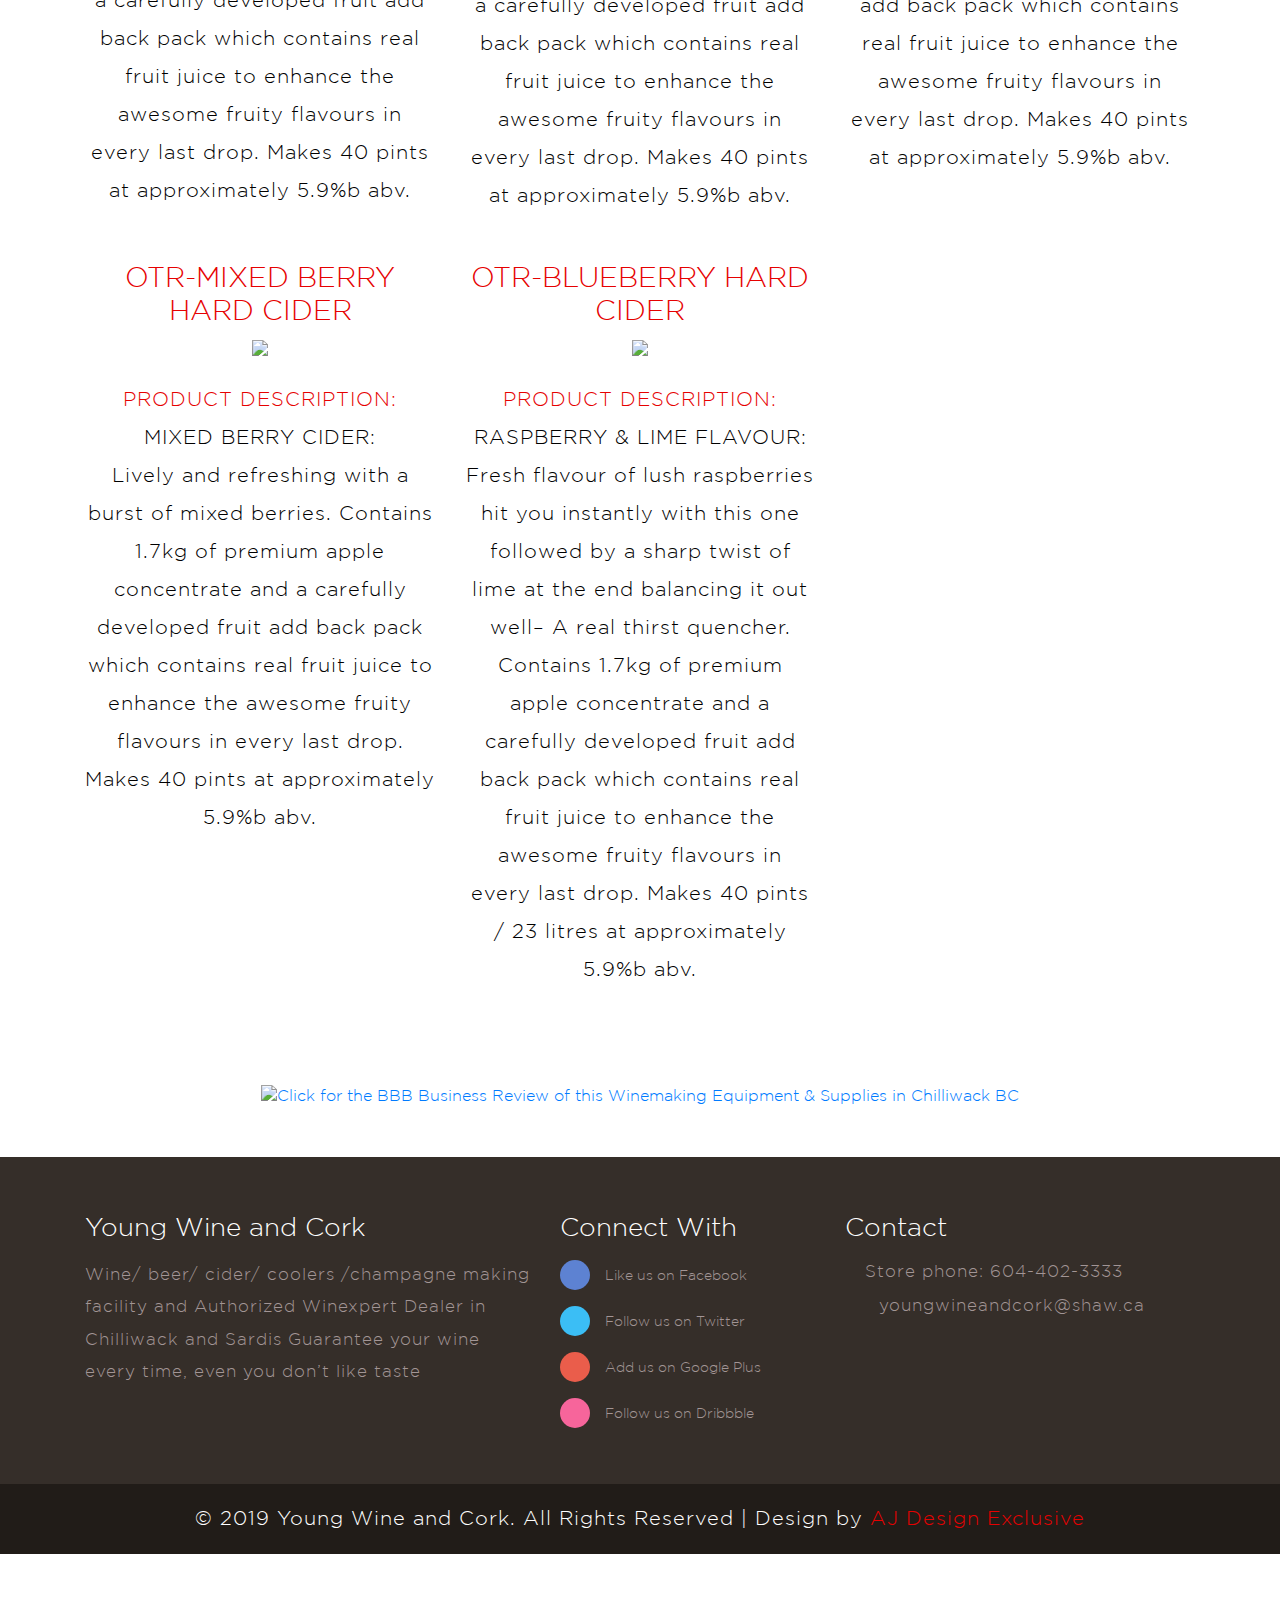
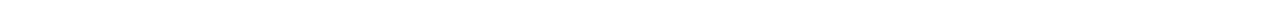
==== commit 3c60b6b4: "New updae" ====
--- a/product.html
+++ b/product.html
@@ -26,8 +26,8 @@
 	<link rel="stylesheet" href="css/fontawesome-all.css">
 	<!-- Font-Awesome-Icons-CSS -->
 	<!-- //Custom-Files -->
-	<link rel="stylesheet" href="https://cdnjs.cloudflare.com/ajax/libs/font-awesome/5.9.0/css/all.css"
-		integrity="sha256-PF6MatZtiJ8/c9O9HQ8uSUXr++R9KBYu4gbNG5511WE=" crossorigin="anonymous" />
+	<link rel="stylesheet" href="https://cdnjs.cloudflare.com/ajax/libs/font-awesome/5.9.0/css/all.css" integrity="sha256-PF6MatZtiJ8/c9O9HQ8uSUXr++R9KBYu4gbNG5511WE="
+	 crossorigin="anonymous" />
 
 </head>
 
@@ -43,13 +43,13 @@
 				</a>
 			</h1>
 			<!-- //logo -->
-			<button class="navbar-toggler" type="button" data-toggle="collapse" data-target="#navbarSupportedContent"
-				aria-controls="navbarSupportedContent" aria-expanded="false" aria-label="Toggle navigation">
+			<button class="navbar-toggler" type="button" data-toggle="collapse" data-target="#navbarSupportedContent" aria-controls="navbarSupportedContent"
+			 aria-expanded="false" aria-label="Toggle navigation">
 				<span class="navbar-toggler-icon"></span>
 			</button>
 			<div class="collapse navbar-collapse" id="navbarSupportedContent">
 				<ul class="navbar-nav ml-auto">
-                    <li class="nav-item ">
+					<li class="nav-item ">
 						<a class="nav-link" href="index.html">Home
 							<span class="sr-only">(current)</span>
 						</a>
@@ -102,86 +102,161 @@
 			<h5 class="tittle text-dark text-center mb-sm-5 mb-4">Our Products</h5>
 			<div class="row">
 				<div class="col-md-6 banner_bottom_grid_left mb-5 ">
-					<h3 class="text-center"><i class="fas fa-glass-martini "></i> Wines</h3>
-                    <p>Our dedication to product excellence began over 20 years ago when we created the first modern wine kit. It continues today as we source high quality grape juice and concentrate from the world’s best wine regions. We strive for quality at every level in our operation, seeking to bring the finest these wine regions have to offer right to our customers’ glass.</p>
-                    <p><a href="http://winexpert.com/product/?type=wine" target="_blank" class="wine-beer">Chech our Wine product list</a></p>
+					<h3 class="text-center">
+						<i class="fas fa-glass-martini "></i> Wines</h3>
+					<p>Our dedication to product excellence began over 20 years ago when we created the first modern wine kit. It continues
+						today as we source high quality grape juice and concentrate from the world’s best wine regions. We strive for quality
+						at every level in our operation, seeking to bring the finest these wine regions have to offer right to our customers’
+						glass.</p>
+					<p>
+						<a href="http://winexpert.com/product/?type=wine" target="_blank" class="wine-beer">Chech our Wine product list</a>
+					</p>
 				</div>
 				<div class="col-md-6 banner_bottom_grid_left mb-5 ">
-					<h3 class="text-center"><i class="fas fa-glass-martini"></i> Beers</h3>
-                    <p>Whether you are just starting out or an advanced brewer, you will find our U-DO Brewing Kits a great platform with easy to follow instructions, or modify and tailor these kits to your own style and liking. Our kits are a great and easy way to get an excellent pure tasting beer at an affordable price.</p>
-                    <p><a href=" http://u-dobrewery.com/products" target="_blank" class="wine-beer">Check our Beer product list</a> </p>
-				</div>
-
+					<h3 class="text-center">
+						<i class="fas fa-glass-martini"></i> Beers</h3>
+					<p>Whether you are just starting out or an advanced brewer, you will find our U-DO Brewing Kits a great platform with easy
+						to follow instructions, or modify and tailor these kits to your own style and liking. Our kits are a great and easy
+						way to get an excellent pure tasting beer at an affordable price.</p>
+					<p>
+						<a href=" http://u-dobrewery.com/products" target="_blank" class="wine-beer">Check our Beer product list</a>
+					</p>
+				</div>
+
+
+			</div>
+
+			<div class="row">
+				<div class="col-md-4 banner_bottom_grid_left mb-5 text-center ">
+					<h3 class="text-center">OTR-BLUEBERRY HARD CIDER</h3>
+					<img src="images/new-product-1.jpg" class="img-fluid mb-3">
+					<p><span style="color:#e60101;">PRODUCT DESCRIPTION:</span>
+						<br> BLUEBERRY FLAVOUR:<br> A subtle hint of zingy yet sweet blueberries that awaken your taste buds – lively and refreshing.
+						Contains 1.7kg of premium apple concentrate and a carefully developed fruit add back pack which contains real fruit
+						juice to enhance the awesome fruity flavours in every last drop. Makes 40 pints at approximately 5.9%b abv.</p>
+				</div>
 				
+				<div class="col-md-4 banner_bottom_grid_left mb-5 text-center ">
+					<h3 class="text-center">OTR-PEAR CIDER</h3>
+					<img src="images/new-product-2.jpg" class="img-fluid mb-3">
+					<p><span style="color:#e60101;">PRODUCT DESCRIPTION:</span><br>
+						PEAR CIDER:<br>
+						Truly remarkable flavour of juicy ripe pears in every sip, naturally refreshing with a smooth character – summer time in a glass.
+						
+						Contains 1.7kg of premium apple concentrate and a carefully developed fruit add back pack which contains real fruit juice to enhance the awesome fruity flavours in every last drop.
+						
+						Makes 40 pints at approximately 5.9%b abv.</p>
+				</div>
+
+				<div class="col-md-4 banner_bottom_grid_left mb-5 text-center ">
+					<h3 class="text-center">OTR-APPLE CIDER</h3>
+					<img src="images/new-product-3.jpg" class="img-fluid mb-3">
+					<p><span style="color:#e60101;">PRODUCT DESCRIPTION:</span><br>
+						ORIGINAL APPLE:<br>
+A great tasting crisp apple cider with plenty of character from start to finish – A fine example of an apple cider.
+
+Contains 1.7kg of premium apple concentrate and a carefully developed fruit add back pack which contains real fruit juice to enhance the awesome fruity flavours in every last drop.
+
+Makes 40 pints at approximately 5.9%b abv.
+					</p>
+				</div>
+
+				<div class="col-md-4 banner_bottom_grid_left mb-5 text-center ">
+					<h3 class="text-center">OTR-MIXED BERRY HARD CIDER</h3>
+					<img src="images/new-product-4.jpg" class="img-fluid mb-3">
+					<p><span style="color:#e60101;">PRODUCT DESCRIPTION:</span>
+						<br>MIXED BERRY CIDER:<BR>
+						Lively and refreshing with a burst of mixed berries.
+						
+						Contains 1.7kg of premium apple concentrate and a carefully developed fruit add back pack which contains real fruit juice to enhance the awesome fruity flavours in every last drop.
+						
+						Makes 40 pints at approximately 5.9%b abv. </p>
+				</div>
+
+				<div class="col-md-4 banner_bottom_grid_left mb-5 text-center ">
+					<h3 class="text-center">OTR-BLUEBERRY HARD CIDER</h3>
+					<img src="images/new-product-5.jpg" class="img-fluid mb-3">
+					<p><span style="color:#e60101;">PRODUCT DESCRIPTION:</span><br>
+						 RASPBERRY & LIME FLAVOUR:<br>
+						Fresh flavour of lush raspberries hit you instantly with this one followed by a sharp twist of lime at the end balancing it out well– A real thirst quencher.
+						
+						Contains 1.7kg of premium apple concentrate and a carefully developed fruit add back pack which contains real fruit juice to enhance the awesome fruity flavours in every last drop.
+						
+						Makes 40 pints / 23 litres at approximately 5.9%b abv.</p>
+				</div>
 			</div>
 		</div>
 		<!-- //services -->
 
 
-<!-- logo -->
-<div class="col-md-12 text-center mb-5">
-		<a target="_blank" title="Click for the Business Review of Young Wine & Cork, a Winemaking Equipment & Supplies in Chilliwack BC" href="https://www.bbb.org/ca/bc/chilliwack/profile/winemaking-supplies/young-wine-and-cork-0037-1298148#sealclick"><img alt="Click for the BBB Business Review of this Winemaking Equipment & Supplies in Chilliwack BC" style="border: 0;" src="https://seal-mbc.bbb.org/seals/blue-seal-250-52-youngwinecork-1298148.png" /></a>
-</div>
-	
-	<!-- footer -->
-	<footer>
-		<div class="footer-grids py-5">
-			<div class="container py-lg-2">
-				<div class="row">
-					<div class="col-lg-5 col-sm-6 footer one">
-						<h2 class="index.html mb-3">Young Wine and Cork</h2>
-					<p>Wine/ beer/ cider/ coolers /champagne making facility and Authorized Winexpert Dealer in Chilliwack and Sardis
-						Guarantee your wine every time, even you don’t like taste </p>
-						<div class="clearfix"></div>
+		<!-- logo -->
+		<div class="col-md-12 text-center mb-5">
+			<a target="_blank" title="Click for the Business Review of Young Wine & Cork, a Winemaking Equipment & Supplies in Chilliwack BC"
+			 href="https://www.bbb.org/ca/bc/chilliwack/profile/winemaking-supplies/young-wine-and-cork-0037-1298148#sealclick">
+				<img alt="Click for the BBB Business Review of this Winemaking Equipment & Supplies in Chilliwack BC" style="border: 0;"
+				 src="https://seal-mbc.bbb.org/seals/blue-seal-250-52-youngwinecork-1298148.png" />
+			</a>
+		</div>
+
+		<!-- footer -->
+		<footer>
+			<div class="footer-grids py-5">
+				<div class="container py-lg-2">
+					<div class="row">
+						<div class="col-lg-5 col-sm-6 footer one">
+							<h2 class="index.html mb-3">Young Wine and Cork</h2>
+							<p>Wine/ beer/ cider/ coolers /champagne making facility and Authorized Winexpert Dealer in Chilliwack and Sardis Guarantee
+								your wine every time, even you don’t like taste </p>
+							<div class="clearfix"></div>
+						</div>
+
+						<div class="col-lg-3 col-sm-6 footer two mt-lg-0 mt-sm-5">
+							<h3 class="mb-3">Connect With</h3>
+							<ul class="list-unstyled">
+								<li class="mb-3">
+									<a class="fb" href="#">
+										<i class="fab fa-facebook-f"></i>Like us on Facebook</a>
+								</li>
+								<li class="mb-3">
+									<a class="fb1" href="#">
+										<i class="fab fa-twitter"></i>Follow us on Twitter</a>
+								</li>
+								<li class="mb-3">
+									<a class="fb2" href="#">
+										<i class="fab fa-google-plus-g"></i>Add us on Google Plus</a>
+								</li>
+								<li>
+									<a class="fb3" href="#">
+										<i class="fab fa-dribbble"></i>Follow us on Dribbble</a>
+								</li>
+							</ul>
+						</div>
+						<div class="col-lg-4 col-sm-6 footer three mt-lg-0 mt-4">
+							<h3 class="mb-3">Contact</h3>
+							<ul class="list-unstyled">
+
+								<li class="my-2">
+									<i class="fas fa-phone-alt"></i>
+									<a href="tel:6044023333">Store phone: 604-402-3333</a>
+									<div class="clearfix"></div>
+								</li>
+								<li class="my-2">
+									<i class="fas fa-envelope"></i>
+									<a href="mailto:youngwineandcork@shaw.ca">youngwineandcork@shaw.ca</a>
+									<div class="clearfix"></div>
+								</li>
+							</ul>
+						</div>
 					</div>
-				
-					<div class="col-lg-3 col-sm-6 footer two mt-lg-0 mt-sm-5">
-						<h3 class="mb-3">Connect With</h3>
-						<ul class="list-unstyled">
-							<li class="mb-3">
-								<a class="fb" href="#">
-									<i class="fab fa-facebook-f"></i>Like us on Facebook</a>
-							</li>
-							<li class="mb-3">
-								<a class="fb1" href="#">
-									<i class="fab fa-twitter"></i>Follow us on Twitter</a>
-							</li>
-							<li class="mb-3">
-								<a class="fb2" href="#">
-									<i class="fab fa-google-plus-g"></i>Add us on Google Plus</a>
-							</li>
-							<li>
-								<a class="fb3" href="#">
-									<i class="fab fa-dribbble"></i>Follow us on Dribbble</a>
-							</li>
-						</ul>
-					</div>
-					<div class="col-lg-4 col-sm-6 footer three mt-lg-0 mt-4">
-						<h3 class="mb-3">Contact</h3>
-						<ul class="list-unstyled">
-							
-							<li class="my-2">
-								<i class="fas fa-phone-alt"></i>
-								<a href="tel:6044023333">Store phone: 604-402-3333</a>
-								<div class="clearfix"></div>
-							</li>
-							<li class="my-2">
-								<i class="fas fa-envelope"></i>
-								<a href="mailto:youngwineandcork@shaw.ca">youngwineandcork@shaw.ca</a>
-								<div class="clearfix"></div>
-							</li>
-						</ul>
-					</div>
-				</div>
-			</div>
-		</div>
-		<div class="copy-right-grids py-3">
-			<p class="footer-gd text-center text-white">© 2019 Young Wine and Cork. All Rights Reserved | Design by
-				<a href="http://ajdesignexclusive.com/" target="_blank">AJ Design Exclusive</a>
-			</p>
-		</div>
-	</footer>
-	<!-- //footer -->
+				</div>
+			</div>
+			<div class="copy-right-grids py-3">
+				<p class="footer-gd text-center text-white">© 2019 Young Wine and Cork. All Rights Reserved | Design by
+					<a href="http://ajdesignexclusive.com/" target="_blank">AJ Design Exclusive</a>
+				</p>
+			</div>
+		</footer>
+		<!-- //footer -->
 
 
 		<!-- Js files -->
